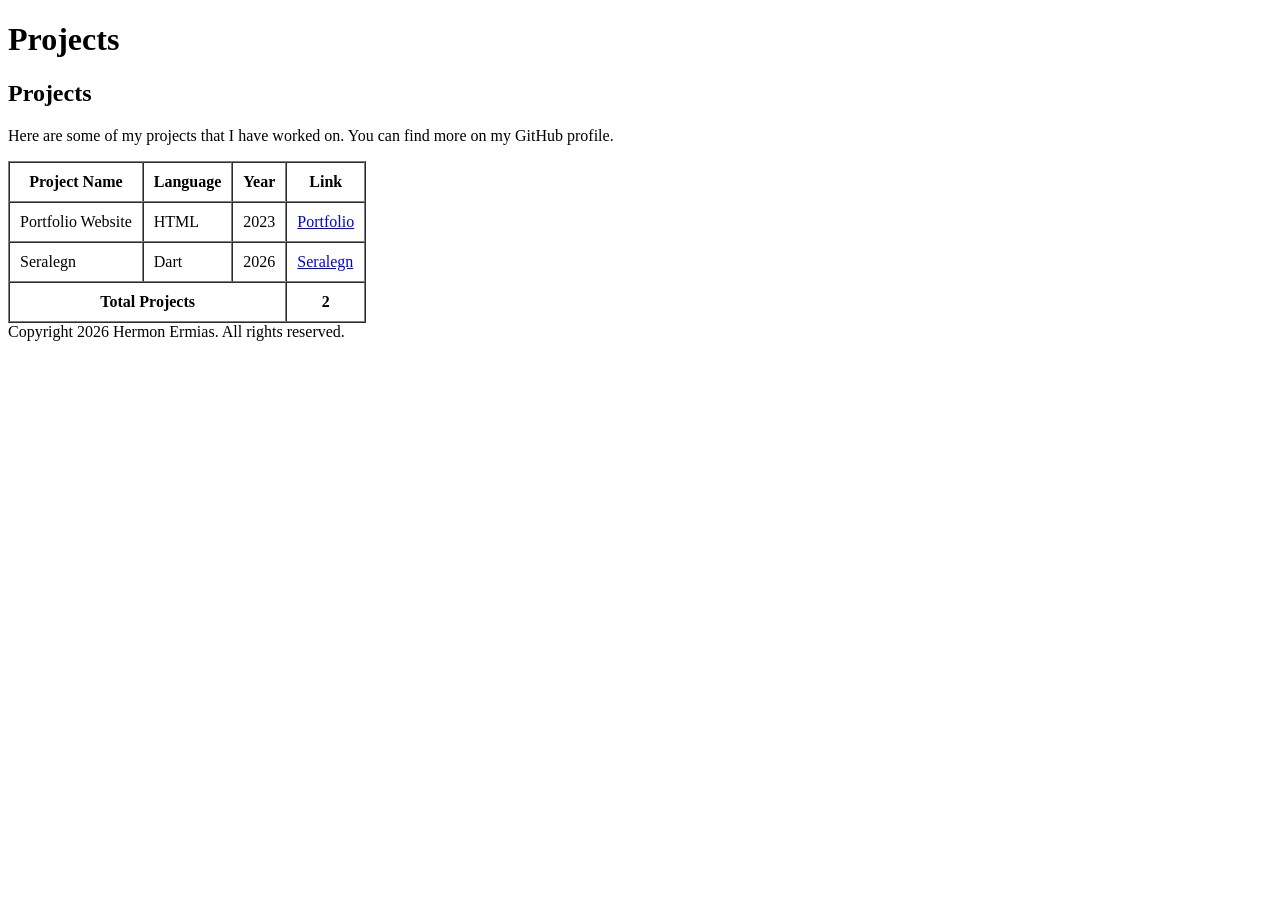
==== projects.html @ d23ec61c "Lab 8: Semantic structure and metadata" ====
<!doctype html>
<html lang="en">
  <head>
    <meta charset="UTF-8" />
    <meta name="viewport" content="width=device-width, initial-scale=1.0" />
    <meta name="description" content="Projects of Hermon Ermias" />
    <meta name="keyword" content="project, Hermon" />
    <meta name="author" content="Hermon Ermias" />
    <title>Projects | Hermon Ermias</title>
    <link rel="icon" type="image/png" href="images/favicon.png" />
  </head>
  <body>
    <header>
      <h1>Projects</h1>
    </header>
    <main>
      <section id="projects">
        <h2>Projects</h2>
        <p>
          Here are some of my projects that I have worked on. You can find more
          on my GitHub profile.
        </p>
      </section>
      <section id="project list">
        <table border="1" cellpadding="10" cellspacing="0">
          <thead>
            <tr>
              <th>Project Name</th>
              <th>Language</th>
              <th>Year</th>
              <th>Link</th>
            </tr>
          </thead>
          <tbody>
            <tr>
              <td>Portfolio Website</td>
              <td>HTML</td>
              <td>2023</td>
              <td><a href="index.html">Portfolio</a></td>
            </tr>
            <tr>
              <td>Seralegn</td>
              <td>Dart</td>
              <td>2026</td>
              <td>
                <a href="https://github.com/nieiamsi/seralegn.git">Seralegn</a>
              </td>
            </tr>
          </tbody>
          <tfoot>
            <tr>
              <th colspan="3">Total Projects</th>
              <th>2</th>
            </tr>
          </tfoot>
        </table>
      </section>
    </main>
    <footer>Copyright 2026 Hermon Ermias. All rights reserved.</footer>
  </body>
</html>
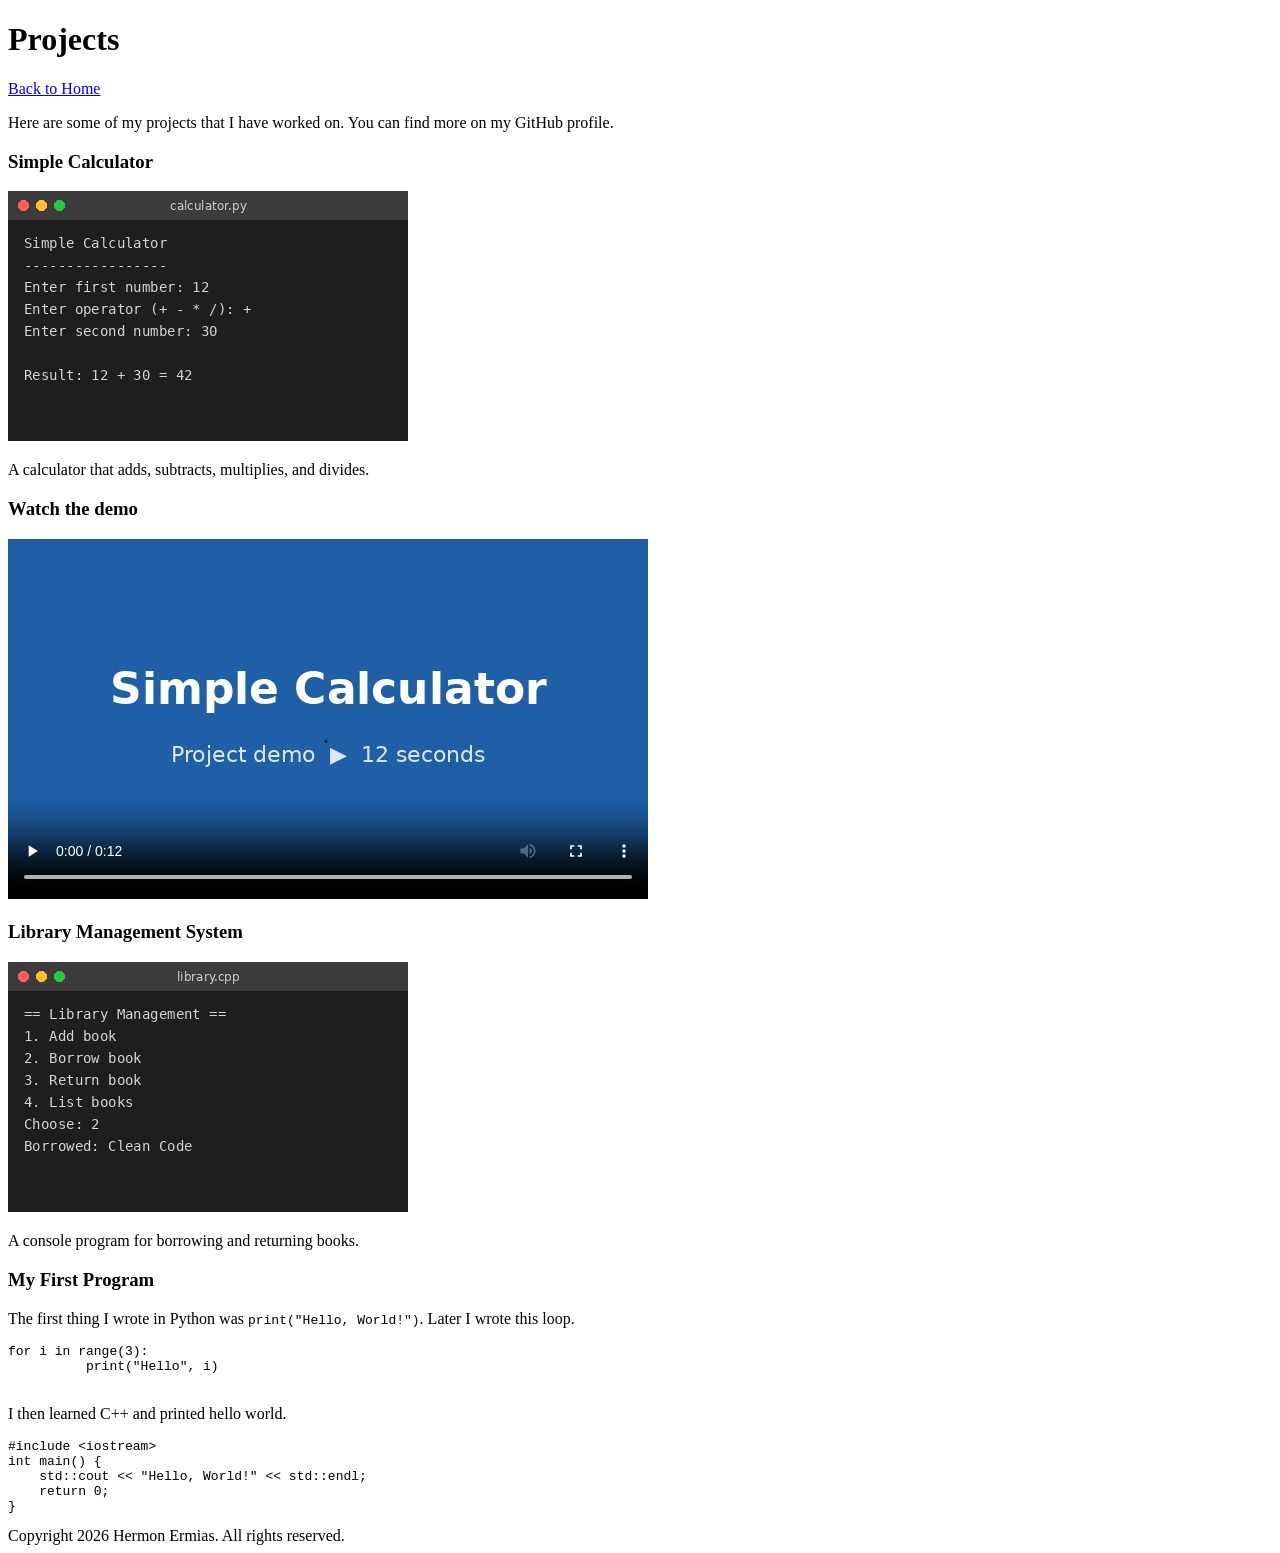
==== commit 6c3f08f0: "Lab 11: Audio, video, captions, embedded content" ====
--- a/projects.html
+++ b/projects.html
@@ -15,46 +15,53 @@
     </header>
     <main>
       <section id="projects">
-        <h2>Projects</h2>
+        <a href="index.html">Back to Home</a>
         <p>
           Here are some of my projects that I have worked on. You can find more
           on my GitHub profile.
         </p>
       </section>
-      <section id="project list">
-        <table border="1" cellpadding="10" cellspacing="0">
-          <thead>
-            <tr>
-              <th>Project Name</th>
-              <th>Language</th>
-              <th>Year</th>
-              <th>Link</th>
-            </tr>
-          </thead>
-          <tbody>
-            <tr>
-              <td>Portfolio Website</td>
-              <td>HTML</td>
-              <td>2023</td>
-              <td><a href="index.html">Portfolio</a></td>
-            </tr>
-            <tr>
-              <td>Seralegn</td>
-              <td>Dart</td>
-              <td>2026</td>
-              <td>
-                <a href="https://github.com/nieiamsi/seralegn.git">Seralegn</a>
-              </td>
-            </tr>
-          </tbody>
-          <tfoot>
-            <tr>
-              <th colspan="3">Total Projects</th>
-              <th>2</th>
-            </tr>
-          </tfoot>
-        </table>
-      </section>
+     </section>
+      <section id="projects-list">
+        <article>
+          <h3>Simple Calculator</h3>
+          <img
+            src="images/project-calculator.png"
+            alt="Calculator showing 12+30=42"
+            width="400"
+            height="250"
+          />
+          <p>A calculator that adds, subtracts, multiplies, and divides.</p>
+          <h3>Watch the demo</h3>
+          <video controls poster="images/project-demo-poster.jpg" width="640" height="360">
+            <source src="media/project-demo.mp4" type="video/mp4" />
+            <source src="media/project-demo.webm" type="video/webm" />
+            <source src="media/project-demo.vtt" kind="captions" srclang="en" label="English" default>
+            Your browser does not support the video tag.
+          </video>
+        </article>
+        <article>
+          <h3>Library Management System</h3>
+          <img src="images/project-library.png" alt="Menu of the system" />
+          <p>A console program for borrowing and returning books.</p>
+        </article>
+        <article>
+          <h3>My First Program</h3>
+          <p>
+            The first thing I wrote in Python was
+            <code>print("Hello, World!")</code>. Later I wrote this loop.
+          </p>
+          <pre><code>for i in range(3):
+          print("Hello", i)
+      </code></pre>
+          <p>I then learned C++ and printed hello world.</p>
+          <pre><code>#include &lt;iostream&gt;
+int main() {
+    std::cout &lt;&lt; "Hello, World!" &lt;&lt; std::endl;
+    return 0;
+}</code></pre>
+        </article>
+        </section>
     </main>
     <footer>Copyright 2026 Hermon Ermias. All rights reserved.</footer>
   </body>
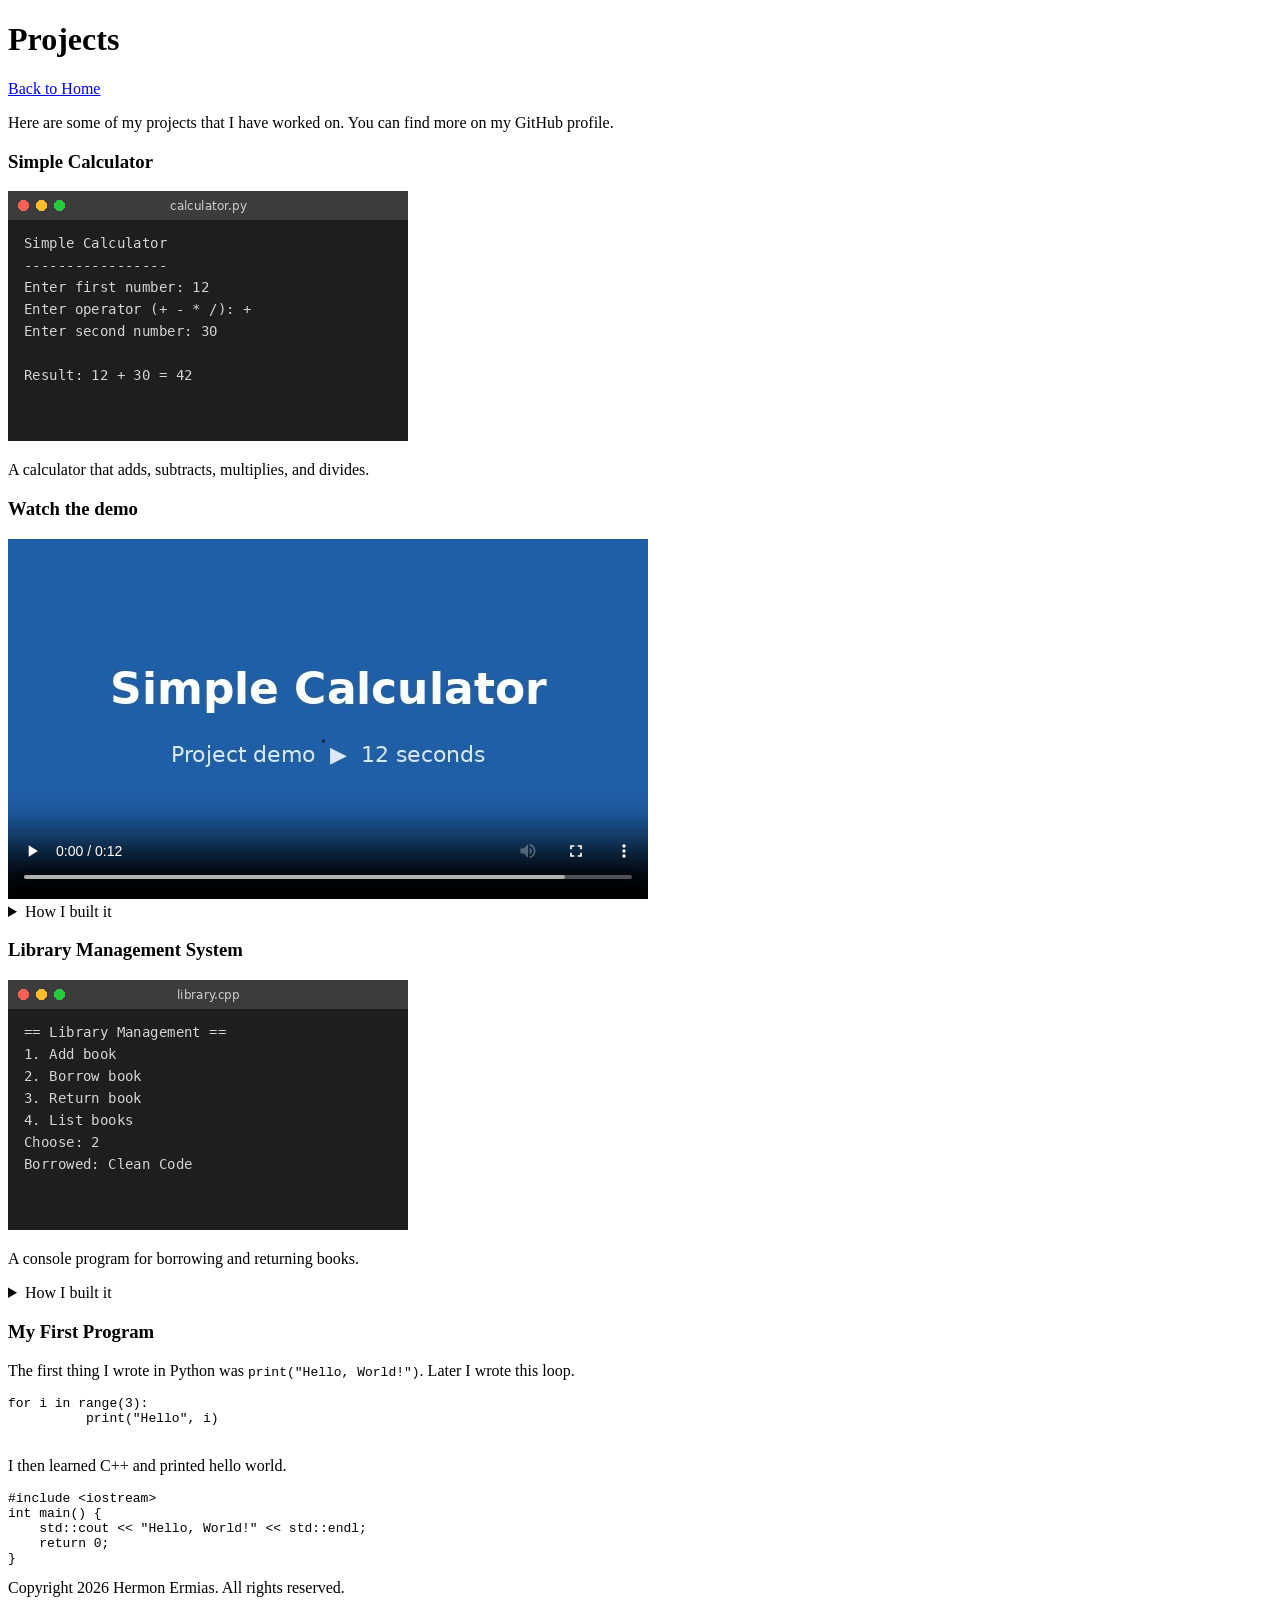
==== commit 53cc32c9: "Lab 12: Collapisble details, dialog, progress and meter" ====
--- a/projects.html
+++ b/projects.html
@@ -39,11 +39,57 @@
             <source src="media/project-demo.vtt" kind="captions" srclang="en" label="English" default>
             Your browser does not support the video tag.
           </video>
+          <details>
+            <summary>How I built it</summary>
+            <ol>
+              <li>
+                <strong>Design the HTML Structure:</strong> Create the outer container, an input field for the display screen, and a grid of buttons for digits (0-9) and basic operators (+, -, *, /).
+              </li>
+                <li>
+                    <strong>Style the Interface with CSS:</strong> Use CSS Grid or Flexbox to lay out the keypad neatly, customize button colors, and format the display screen for readability.
+                </li>
+                <li>
+                    <strong>Add Event Listeners in JavaScript:</strong> Attach click event handlers to each button to capture user input and display numbers or operators on the screen.
+                </li>
+                <li>
+                    <strong>Implement the Calculation Logic:</strong> Write JavaScript functions to process the mathematical expressions when the equals button (=) is clicked, and add functionality to clear (C) the display.
+                </li>
+            </ol>
+            <h3>Technologies used</h3>
+            <ul>
+                <li><strong>HTML5:</strong> Used to structure the calculator buttons and display screen.</li>
+                <li><strong>CSS3:</strong> Used for styling the user interface, grid layout, and button hover effects.</li>
+                <li><strong>JavaScript (ES6):</strong> Used to handle input logic, perform mathematical operations, and update the screen dynamically.</li>
+            </ul>
+            </details>
         </article>
         <article>
           <h3>Library Management System</h3>
           <img src="images/project-library.png" alt="Menu of the system" />
           <p>A console program for borrowing and returning books.</p>
+          <details>
+          <summary>How I built it</summary>
+          <ol>
+                <li>
+                    <strong>Design the Database Schema:</strong> Define tables or collections for Books, Users, and Transactions to keep track of available inventory, active loans, and due dates.
+                </li>
+                <li>
+                    <strong>Build Backend APIs:</strong> Develop CRUD (Create, Read, Update, Delete) routes to handle operations like adding new books, registering members, and recording checked-out items.
+                </li>
+                <li>
+                    <strong>Create the User Interface:</strong> Build responsive web pages featuring search and filter tools for books, borrow/return buttons, and user account dashboards.
+                </li>
+                <li>
+                    <strong>Implement Borrow & Return Logic:</strong> Write system rules to validate book availability, automatically update stock counts upon checkout, and compute late fees for overdue returns.
+                </li>
+            </ol>
+            <h3>Technologies used</h3>
+            <ul>
+                <li><strong>HTML5 & CSS3:</strong> Used to structure and style the user dashboard, search bars, and book inventory tables.</li>
+                <li><strong>JavaScript (Node.js/Express):</strong> Used for backend routing, managing user sessions, and writing RESTful API endpoints.</li>
+                <li><strong>Database (SQL/MongoDB):</strong> Used to store book records, user credentials, issue dates, and return deadlines.</li>
+            </ul>
+            </details>
         </article>
         <article>
           <h3>My First Program</h3>
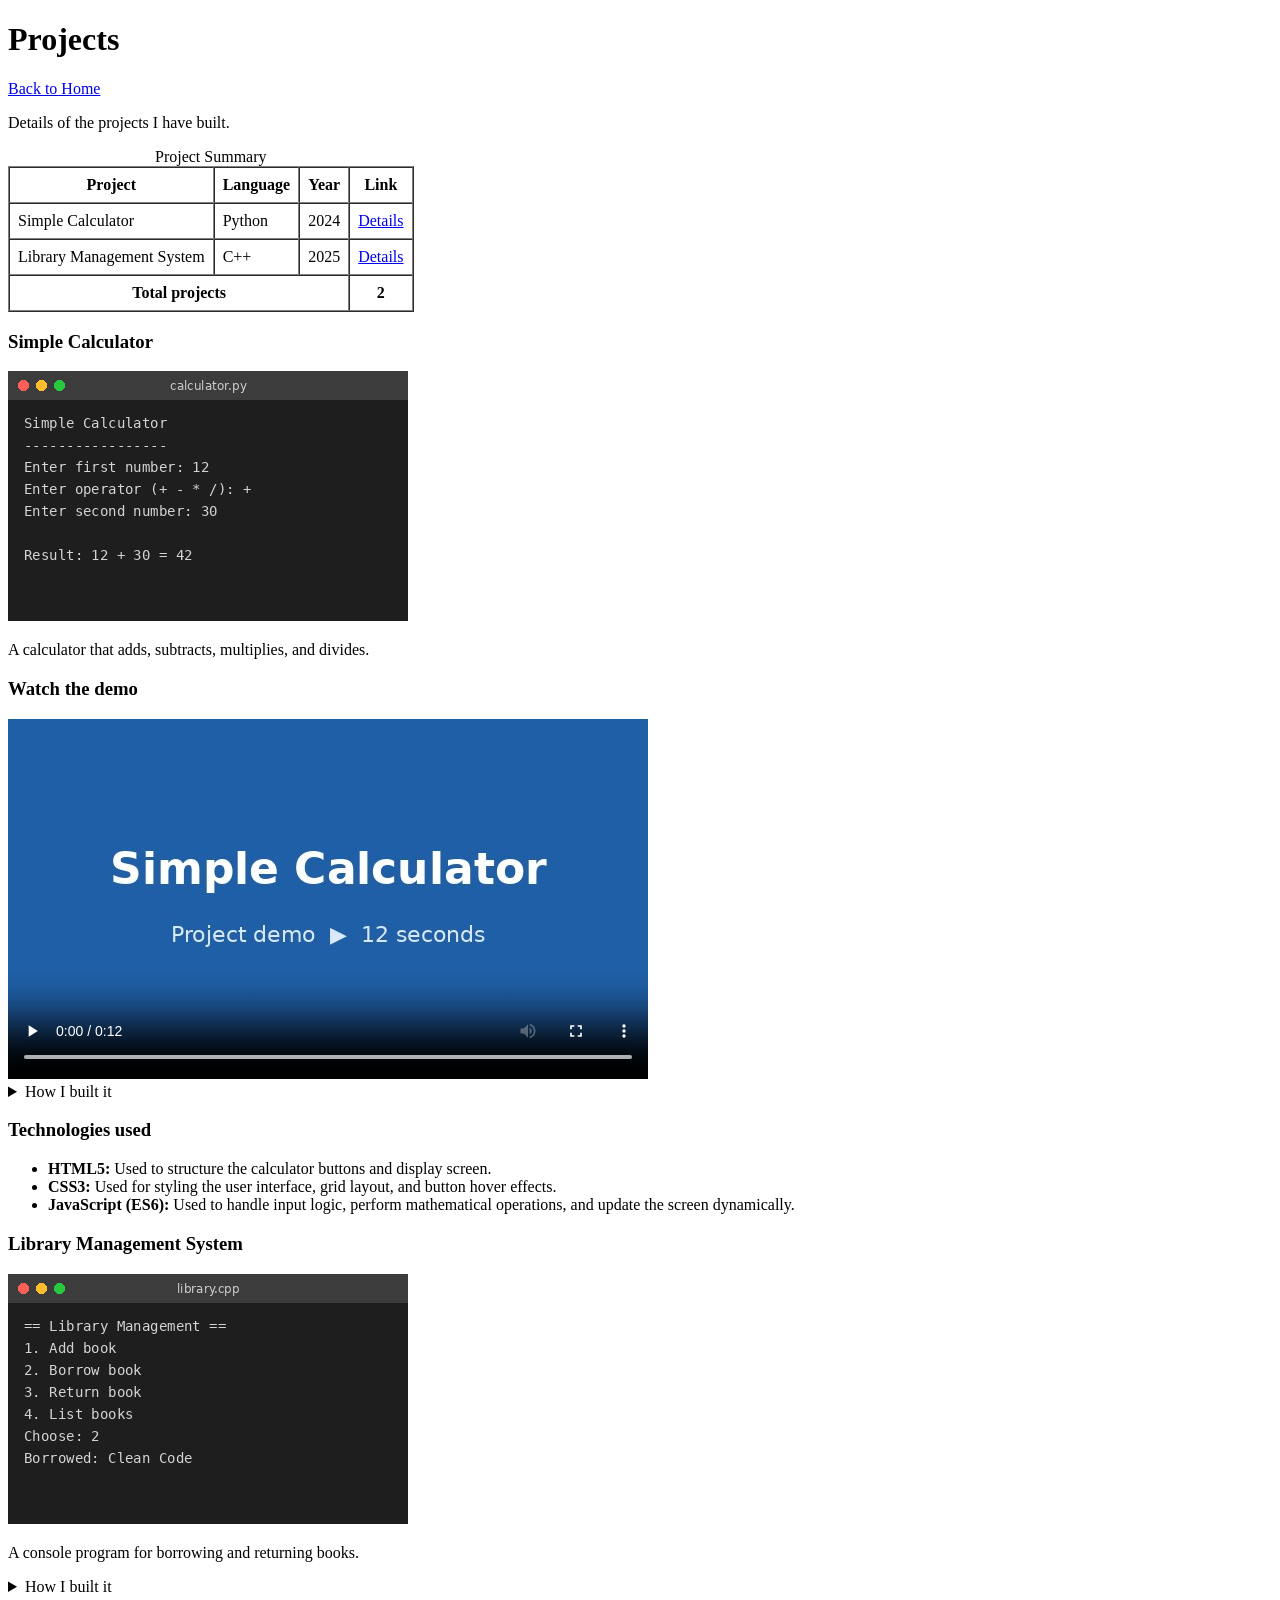
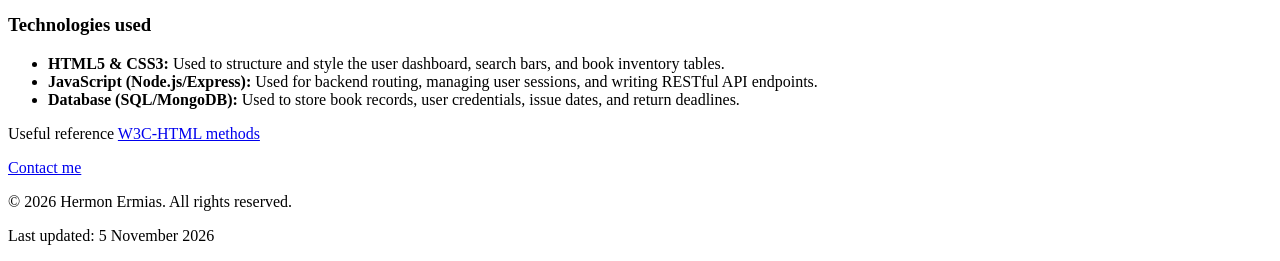
==== commit 2b53e5e5: "Lab 13: Dates, abbrevations and HTML entities" ====
--- a/projects.html
+++ b/projects.html
@@ -17,14 +17,46 @@
       <section id="projects">
         <a href="index.html">Back to Home</a>
         <p>
-          Here are some of my projects that I have worked on. You can find more
-          on my GitHub profile.
+         Details of the projects I have built.
         </p>
+        <section>
+          <table border="1" cellpadding="8.0" cellspacing="0">
+    <caption>Project Summary</caption>
+    <thead>
+      <tr>
+        <th>Project</th>
+        <th>Language</th>
+        <th>Year</th>
+        <th>Link</th>
+      </tr>
+    </thead>
+    <tbody>
+      <tr>
+        <td>Simple Calculator</td>
+        <td>Python</td>
+        <td><time datetime="2024">2024</time></td>
+        <td><a href="#simplecalculator">Details</a></td>
+      </tr>
+      <tr>
+        <td>Library Management System</td>
+        <td>C++</td>
+        <td><time datetime="2025">2025</time></td>
+        <td><a href="#librarymanagementsystem">Details</a></td>
+      </tr>
+    </tbody>
+    <tfoot>
+      <tr>
+        <th colspan="3">Total projects</th>
+        <th>2</th>
+      </tr>
+    </tfoot>
+</table>
+        </section>
       </section>
      </section>
       <section id="projects-list">
         <article>
-          <h3>Simple Calculator</h3>
+          <h3 id="simplecalculator">Simple Calculator</h3>
           <img
             src="images/project-calculator.png"
             alt="Calculator showing 12+30=42"
@@ -55,16 +87,17 @@
                     <strong>Implement the Calculation Logic:</strong> Write JavaScript functions to process the mathematical expressions when the equals button (=) is clicked, and add functionality to clear (C) the display.
                 </li>
             </ol>
+            </details>
             <h3>Technologies used</h3>
             <ul>
                 <li><strong>HTML5:</strong> Used to structure the calculator buttons and display screen.</li>
                 <li><strong>CSS3:</strong> Used for styling the user interface, grid layout, and button hover effects.</li>
                 <li><strong>JavaScript (ES6):</strong> Used to handle input logic, perform mathematical operations, and update the screen dynamically.</li>
             </ul>
-            </details>
+            
         </article>
         <article>
-          <h3>Library Management System</h3>
+          <h3 id="librarymanagementsystem">Library Management System</h3>
           <img src="images/project-library.png" alt="Menu of the system" />
           <p>A console program for borrowing and returning books.</p>
           <details>
@@ -83,32 +116,21 @@
                     <strong>Implement Borrow & Return Logic:</strong> Write system rules to validate book availability, automatically update stock counts upon checkout, and compute late fees for overdue returns.
                 </li>
             </ol>
-            <h3>Technologies used</h3>
+            </details>
+          <h3>Technologies used</h3>
             <ul>
                 <li><strong>HTML5 & CSS3:</strong> Used to structure and style the user dashboard, search bars, and book inventory tables.</li>
                 <li><strong>JavaScript (Node.js/Express):</strong> Used for backend routing, managing user sessions, and writing RESTful API endpoints.</li>
                 <li><strong>Database (SQL/MongoDB):</strong> Used to store book records, user credentials, issue dates, and return deadlines.</li>
             </ul>
-            </details>
         </article>
         <article>
-          <h3>My First Program</h3>
-          <p>
-            The first thing I wrote in Python was
-            <code>print("Hello, World!")</code>. Later I wrote this loop.
-          </p>
-          <pre><code>for i in range(3):
-          print("Hello", i)
-      </code></pre>
-          <p>I then learned C++ and printed hello world.</p>
-          <pre><code>#include &lt;iostream&gt;
-int main() {
-    std::cout &lt;&lt; "Hello, World!" &lt;&lt; std::endl;
-    return 0;
-}</code></pre>
+          <p>Useful reference <a href="www.w3.org">W3C-HTML methods</a></p>
+          <p><a href="index.html#contact">Contact me</a></p>
         </article>
         </section>
     </main>
-    <footer>Copyright 2026 Hermon Ermias. All rights reserved.</footer>
+    <footer><p>&copy; 2026 Hermon Ermias. All rights reserved.</p>
+    <p>Last updated: <time datetime="2026-11-05">5 November 2026</time></p></footer>
   </body>
 </html>
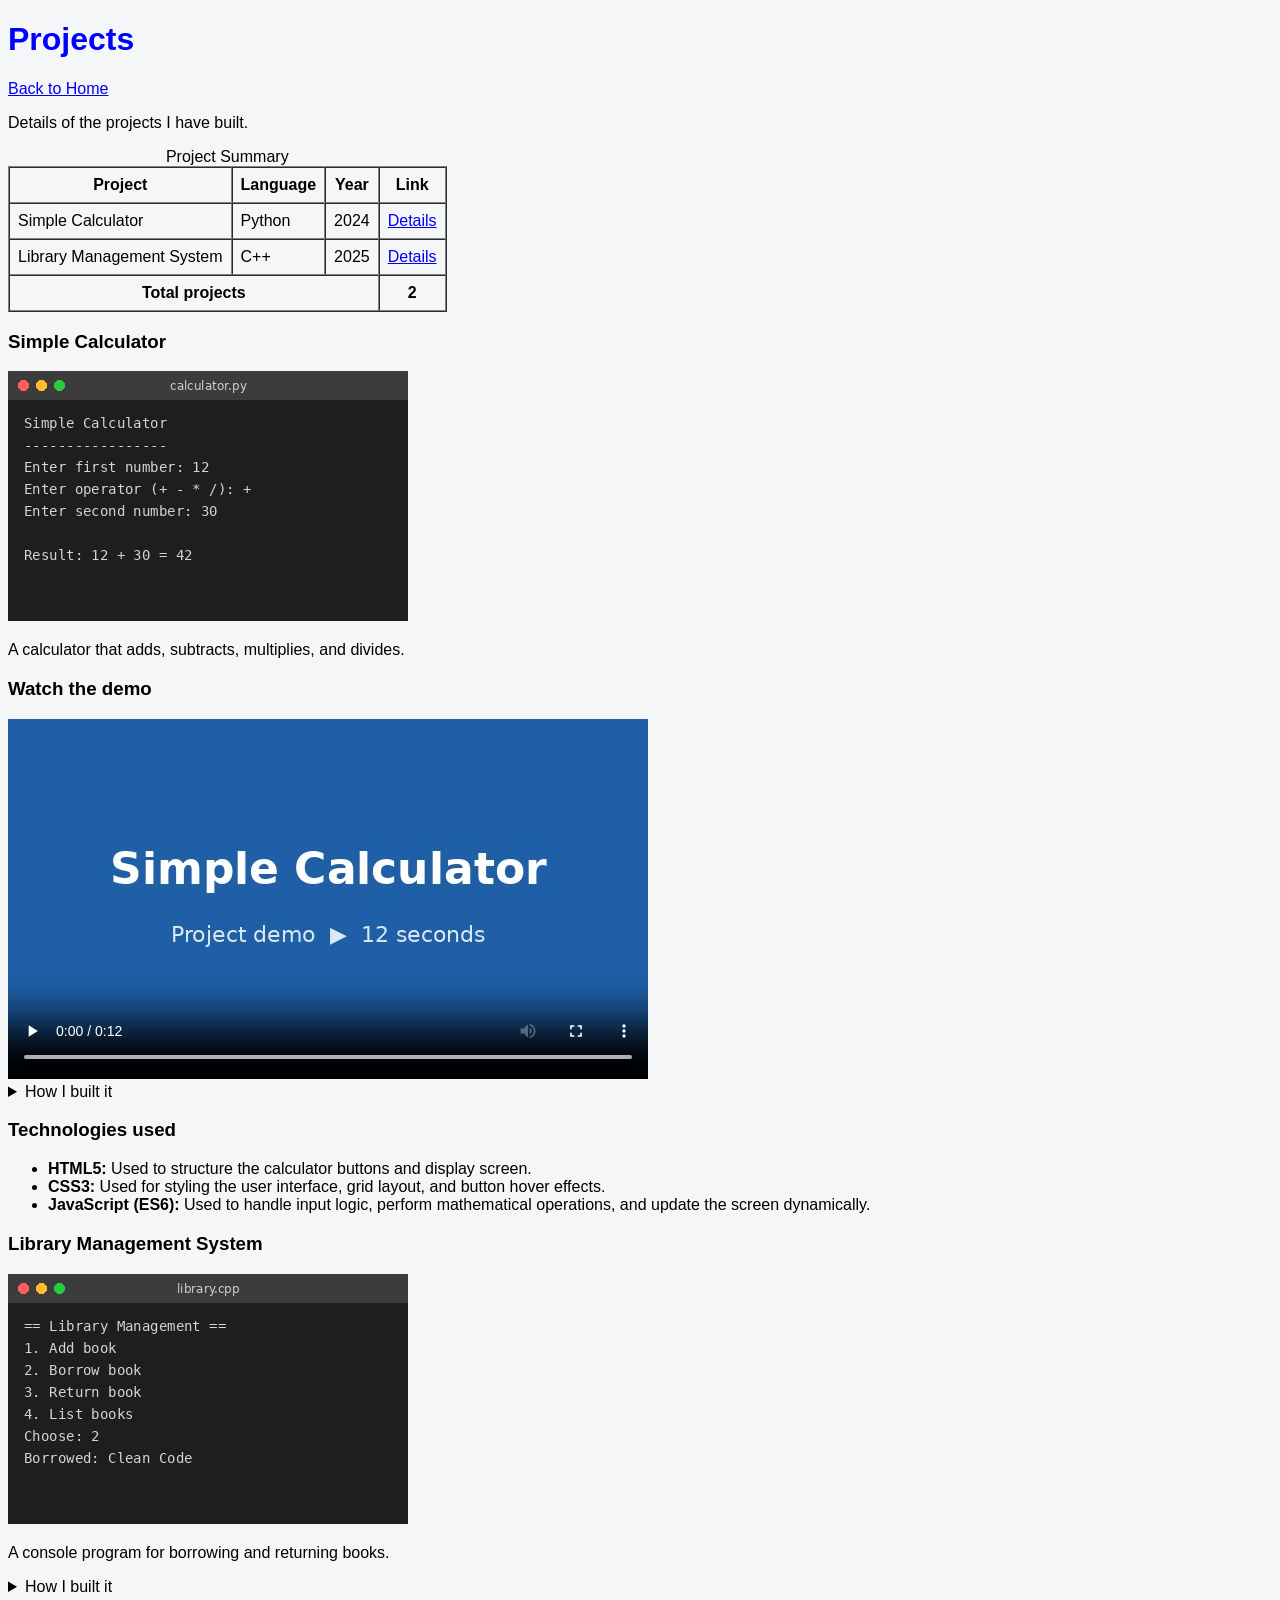
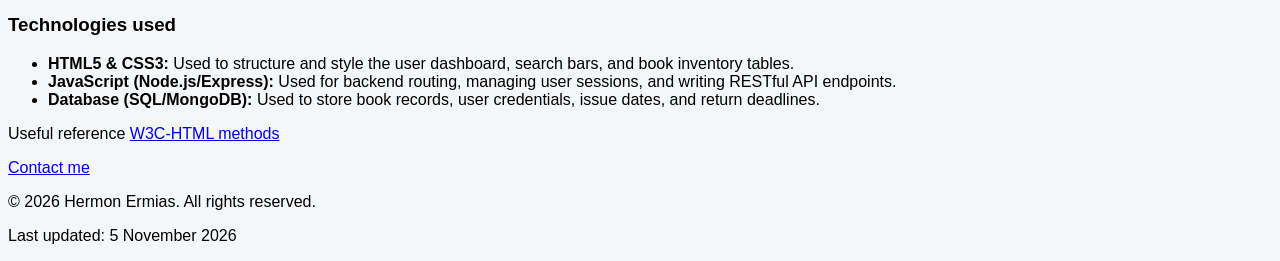
==== commit 5c95ac71: "Lab 15: Adding CSS, style, comment, the cascade" ====
--- a/projects.html
+++ b/projects.html
@@ -7,7 +7,8 @@
     <meta name="keyword" content="project, Hermon" />
     <meta name="author" content="Hermon Ermias" />
     <title>Projects | Hermon Ermias</title>
-    <link rel="icon" type="image/png" href="images/favicon.png" />
+    <link rel="icon" type="image/png" href="images/favicon.png" >
+    <link rel="stylesheet" href="css/style.css">
   </head>
   <body>
     <header>
--- a/css/style.css
+++ b/css/style.css
@@ -0,0 +1,13 @@
+/* ==================================================================
+Portfolio stylesheet = Hermon Ermias
+====================================================================*/
+
+/* ------------------- Base ------------------------*/
+body {
+  background-color: #f4f6f8;
+  font-family: Arial, sans-serif;
+}
+
+h1 {
+  color: blue;
+}
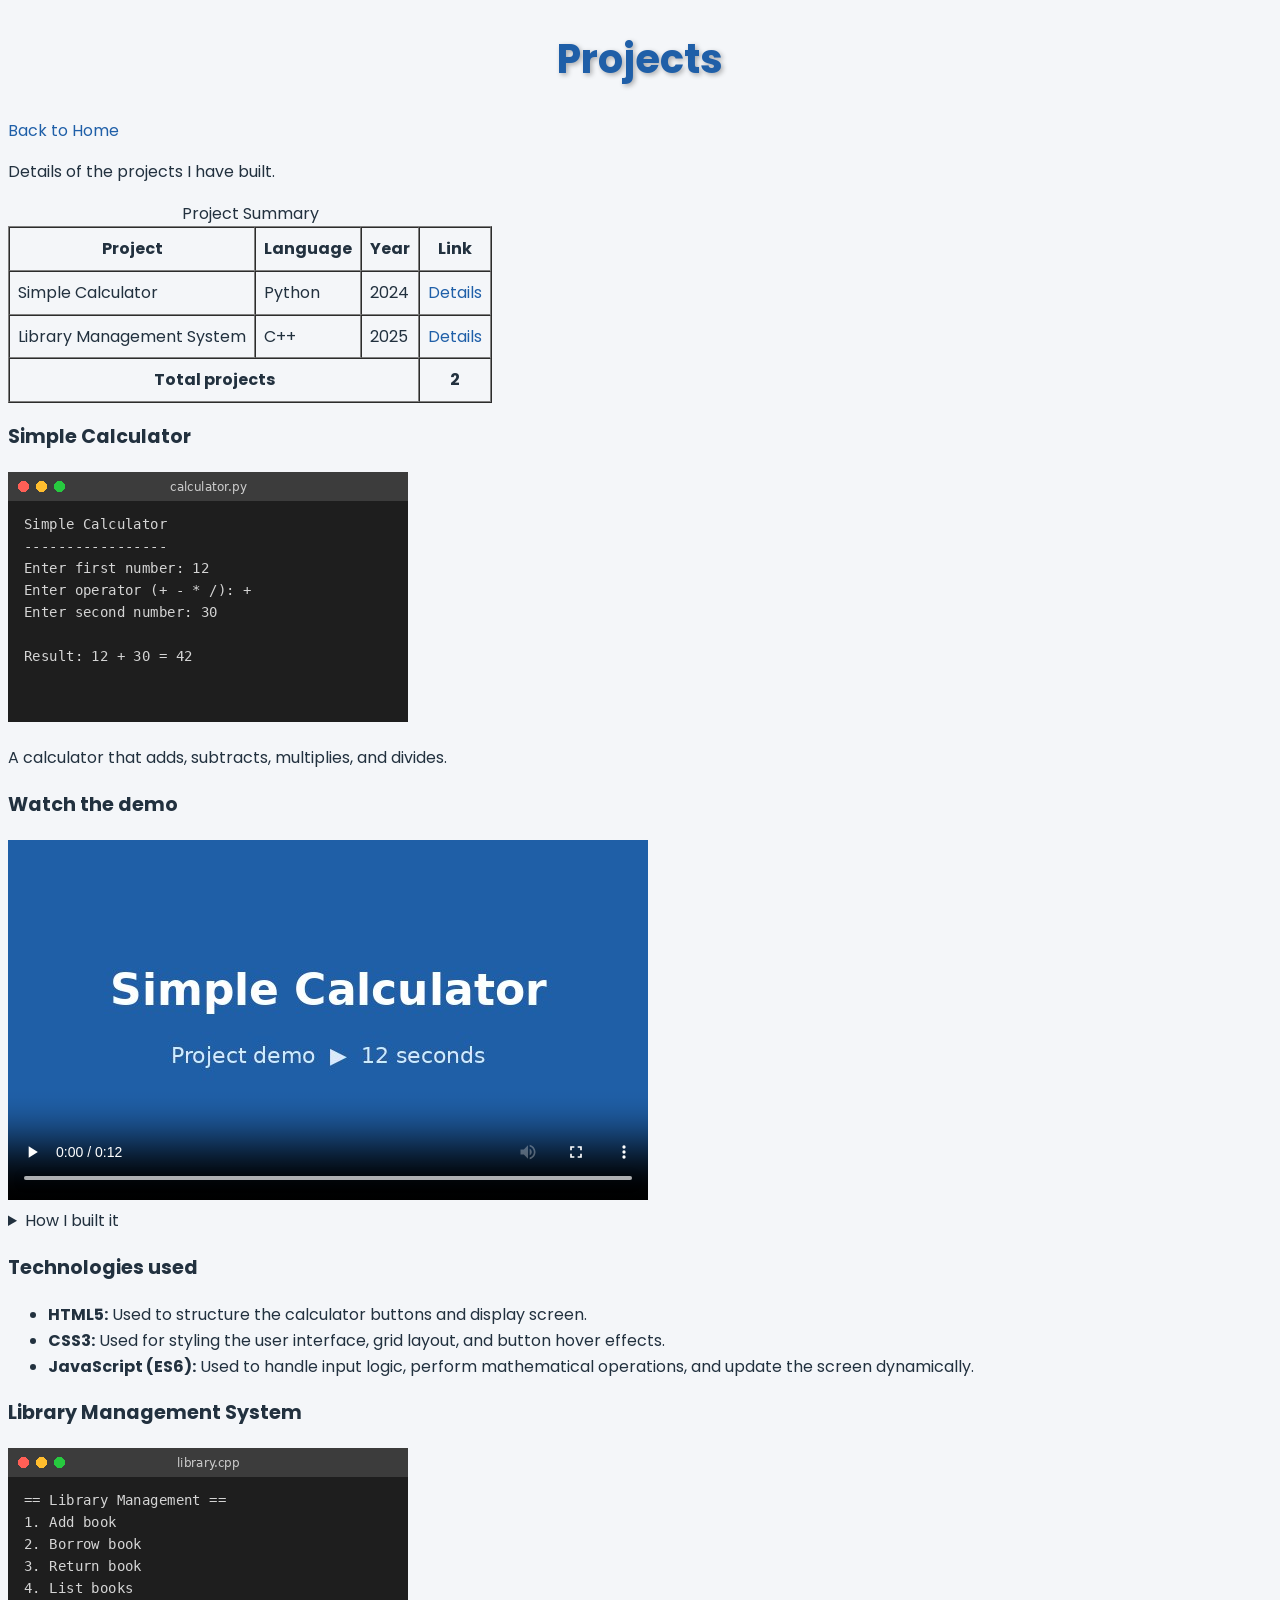
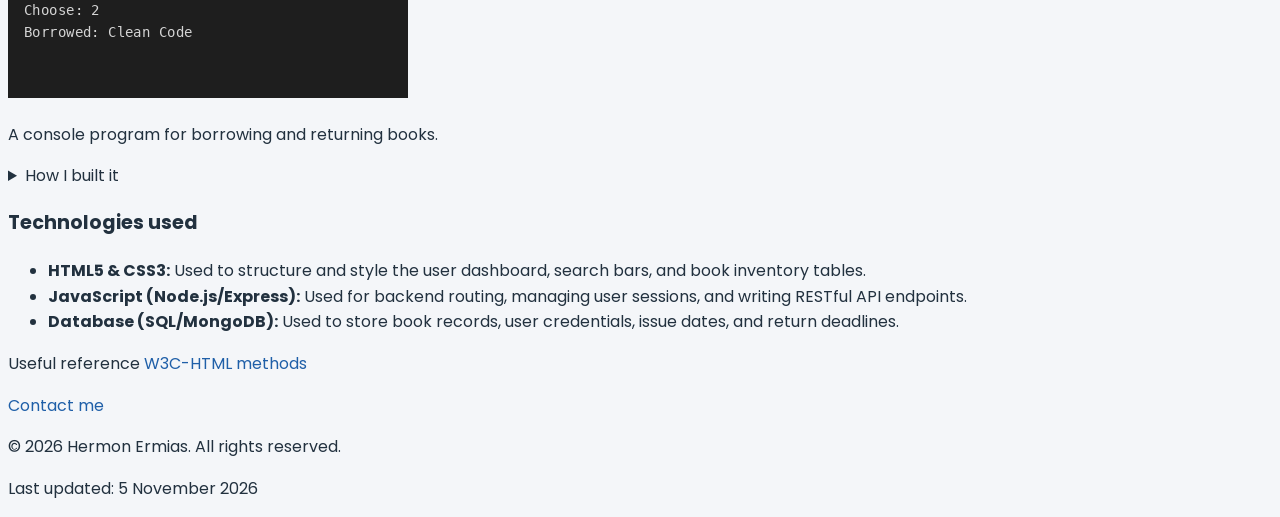
==== commit 6fe3b13e: "Lab 17: Colors, Units, typography" ====
--- a/projects.html
+++ b/projects.html
@@ -9,6 +9,9 @@
     <title>Projects | Hermon Ermias</title>
     <link rel="icon" type="image/png" href="images/favicon.png" >
     <link rel="stylesheet" href="css/style.css">
+    <link 
+href="https://fonts.googleapis.com/css2?family=Poppins:wght@400;600;700&display=swap" 
+rel="stylesheet">
   </head>
   <body>
     <header>
--- a/css/style.css
+++ b/css/style.css
@@ -2,12 +2,55 @@
 Portfolio stylesheet = Hermon Ermias
 ====================================================================*/
 
+/* Palette
+   Primary  #1f5fa8   (blue, same as the logo)
+   Dark     #22313f   (text)
+   Accent   hsl(37, 91%, 55%)   (orange)
+   Light    #f4f6f9   (page background)
+*/
+
 /* ------------------- Base ------------------------*/
+html {
+  font-size: 16px;
+}
 body {
-  background-color: #f4f6f8;
-  font-family: Arial, sans-serif;
+  background-color: #f4f6f9;
+  color: #22313f;
+  font-family: "Poppins", Arial, sans-serif;
+  font-size: 1rem;
+  line-height: 1.6;
 }
 
 h1 {
-  color: blue;
+  color: #1f5fa8;
+  font-size: 2.5rem;
+  text-align: center;
+  font-weight: 700;
+  text-shadow: 2px 2px 5px rgba(0, 0, 0, 0.3);
 }
+h2 {
+  color: rgb(31, 95, 168);
+  font-size: 1.8rem;
+  text-transform: uppercase;
+  letter-spacing: 2px;
+  font-weight: 600;
+}
+h3 {
+  color: hs1(212, 69%, 39%);
+  font-size: 1.2rem;
+}
+a {
+  color: #1f5fa8;
+  text-decoration: none;
+}
+blockquote {
+  font-size: 1.2em;
+  font-style: italic;
+}
+code,
+pre {
+  font-family: "Courier New", monospace;
+}
+mark {
+  background-color: rgba(245, 166, 35, 0.35);
+}
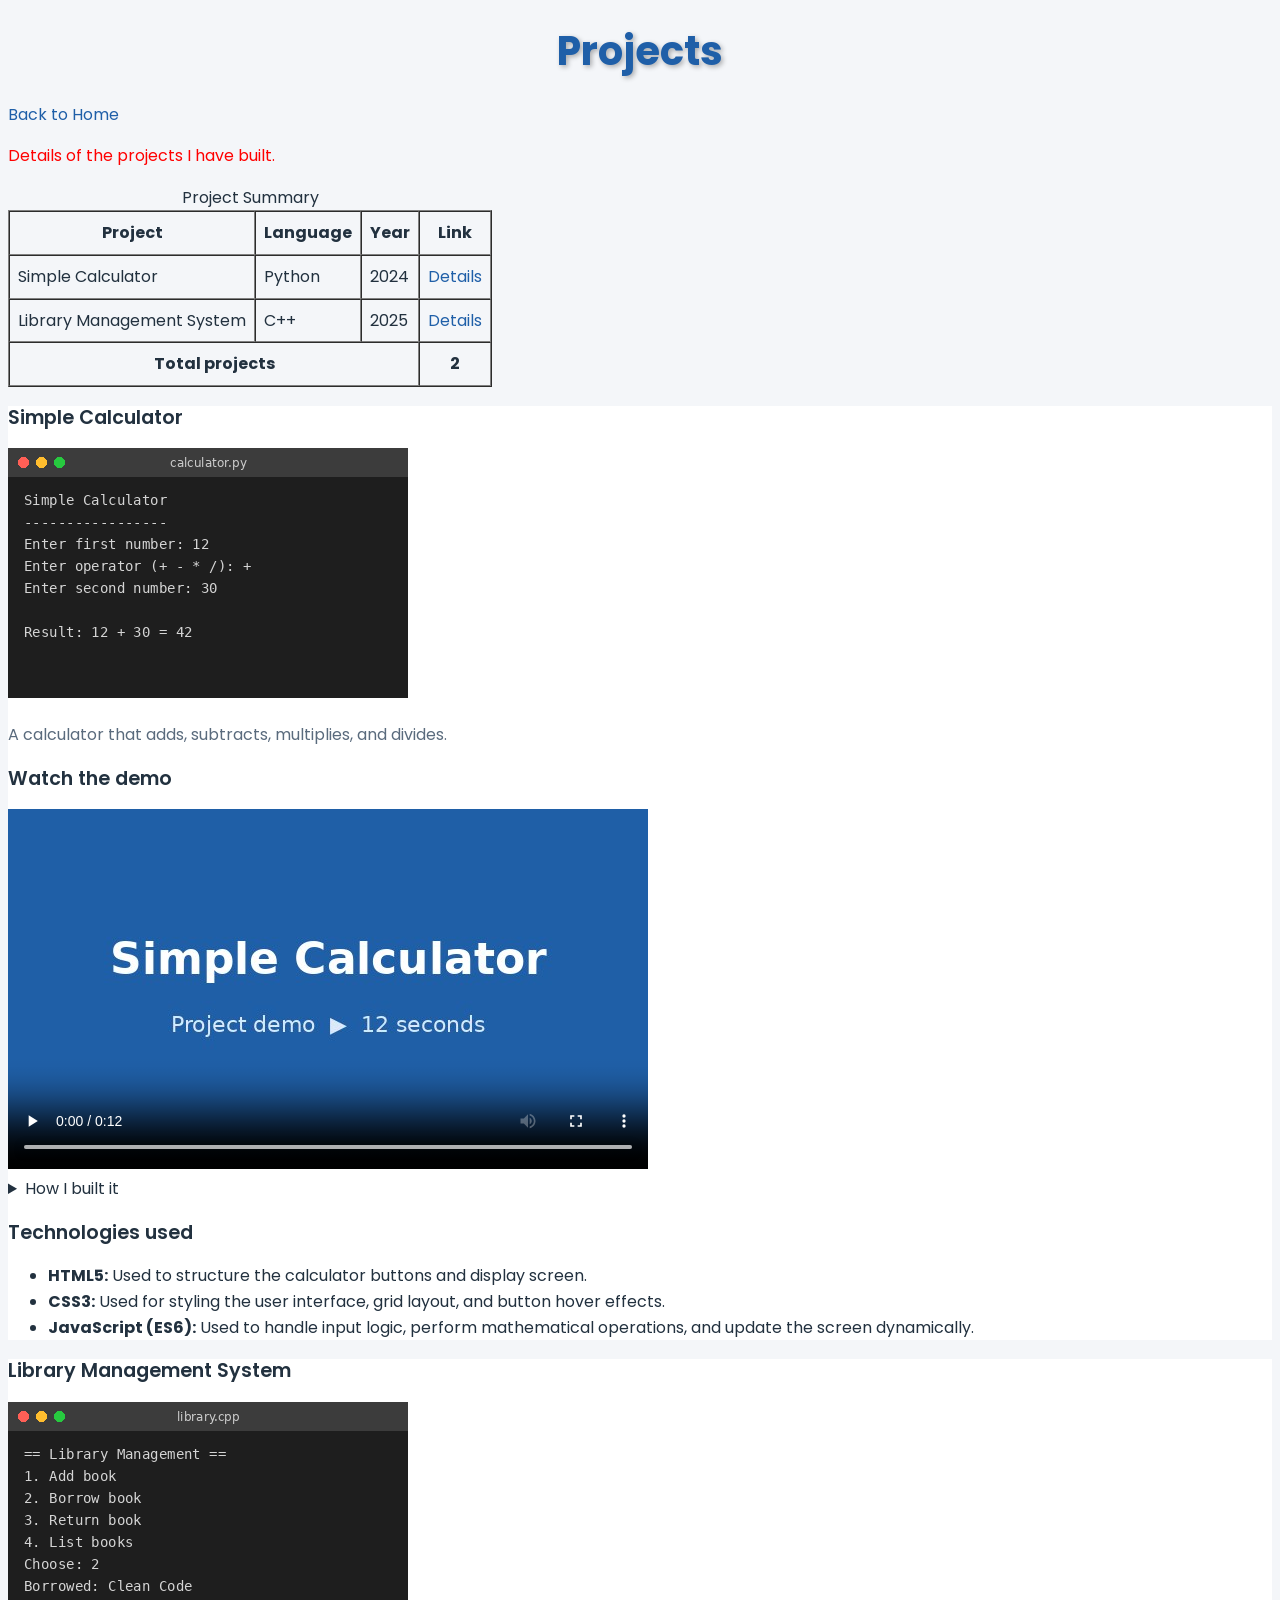
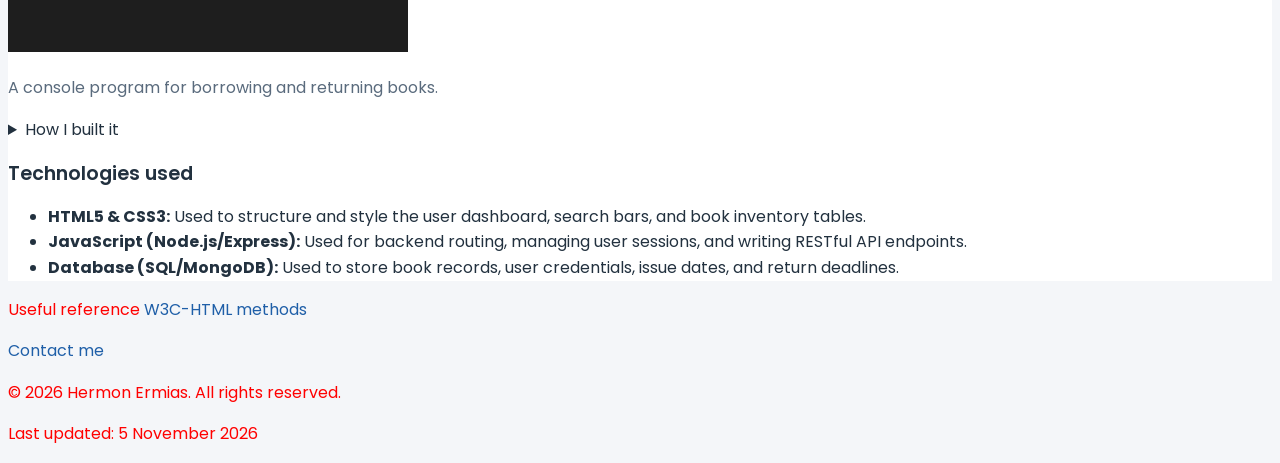
==== commit 1630eb9a: "Lab 17: Selectors and specificity" ====
--- a/projects.html
+++ b/projects.html
@@ -59,7 +59,7 @@
       </section>
      </section>
       <section id="projects-list">
-        <article>
+        <article class="card">         
           <h3 id="simplecalculator">Simple Calculator</h3>
           <img
             src="images/project-calculator.png"
@@ -100,7 +100,7 @@
             </ul>
             
         </article>
-        <article>
+        <article class="card">
           <h3 id="librarymanagementsystem">Library Management System</h3>
           <img src="images/project-library.png" alt="Menu of the system" />
           <p>A console program for borrowing and returning books.</p>
--- a/css/style.css
+++ b/css/style.css
@@ -19,6 +19,12 @@
   font-family: "Poppins", Arial, sans-serif;
   font-size: 1rem;
   line-height: 1.6;
+}
+h1,
+h2,
+h3 {
+  line-height: 1.2;
+  font-weight: 600;
 }
 
 h1 {
@@ -44,7 +50,7 @@
   text-decoration: none;
 }
 blockquote {
-  font-size: 1.2em;
+  font-size: 1.2rem;
   font-style: italic;
 }
 code,
@@ -54,3 +60,54 @@
 mark {
   background-color: rgba(245, 166, 35, 0.35);
 }
+.tagline {
+  text-align: center;
+  font-size: 1.2rem;
+  color: #5a6b7d;
+  letter-spacing: 1px;
+}
+.btn {
+  background-color: #1f5fa8;
+  color: white;
+  font-family: inherit;
+  font-size: 1rem;
+  border: none;
+  cursor: pointer;
+}
+.btn-secondary {
+  background-color: #5a6b7d;
+}
+.card {
+  background-color: white;
+}
+#contact {
+  background-color: #e8eef6;
+}
+
+nav a {
+  font-weight: 600;
+  text-transform: uppercase;
+  font-size: 0.9rem;
+}
+
+.card > p {
+  color: #5a6b7d;
+}
+
+h2 + p {
+  font-size: 1.1rem;
+}
+
+legend ~ label {
+  font-weight: 600;
+}
+
+p {
+  color: red;
+} /* 1 point   */
+header p {
+  color: green;
+} /* 2 points  */
+header .tagline {
+  color: purple;
+} /* 11 points */
